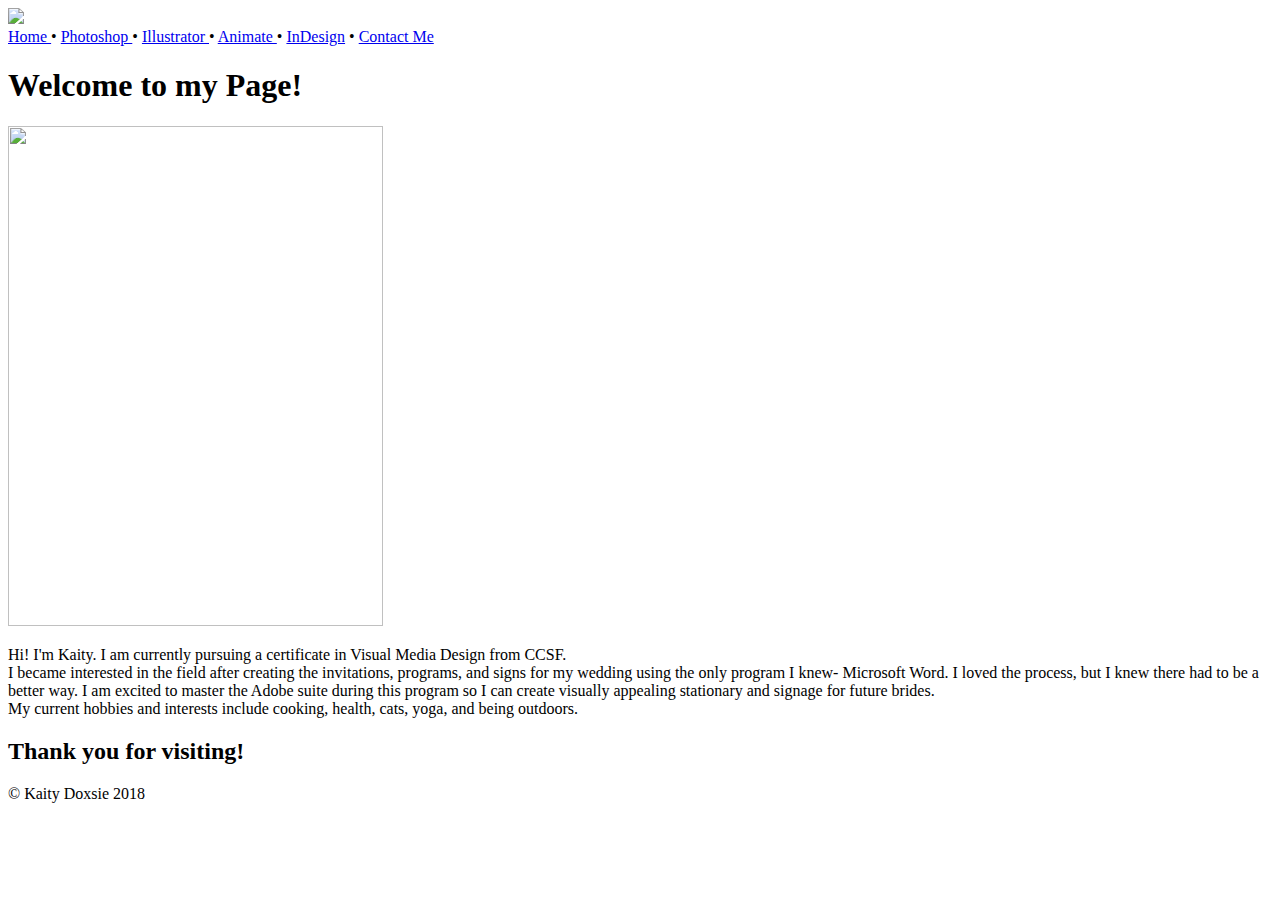
==== index.html @ 8a599f12 "index" ====
<!doctype html>



<html>

<head>
    <title>Kaity's Website</title>

    <link rel="stylesheet" href="CSS/kaity.css">
    
    <link href="https://fonts.googleapis.com/css?family=Montserrat|Petit+Formal+Script" rel="stylesheet">


</head>

<body>
    <img src=Images/Banner_Home.jpg>
    
    <nav>
        
        <a href="Index.html"> Home </a> •
        
        <a href="Photoshop.html"> Photoshop </a> •
        
        <a href="Illustrator.html">Illustrator </a> •
        
        <a href="Animate.html"> Animate </a> •
        
        <a href="InDesign.html"> InDesign</a> •
        
        <a href="Contact.html"> Contact Me </a>
    </nav>
    
    <h1>
        Welcome to my Page!
    </h1>
    
    <p>  
    <img height="500" width="375" src=Images/Kaityhome.jpg>
    </p>
    
    
    <p>
        Hi! I'm Kaity. I am currently pursuing a certificate in Visual Media Design from CCSF. <br>I became interested in the field after creating the invitations, programs, and signs for my wedding using the only program I knew- Microsoft Word. I loved the process, but I knew there had to be a better way. I am excited to master the Adobe suite during this program so I can create visually appealing stationary and signage for future brides. <br>My current hobbies and interests include cooking, health, cats, yoga, and being outdoors.
        </p>
    
    <h2> Thank you for visiting! </h2>
    
       <footer> © Kaity Doxsie 2018
    </footer>
    <br>
</body>
</html>
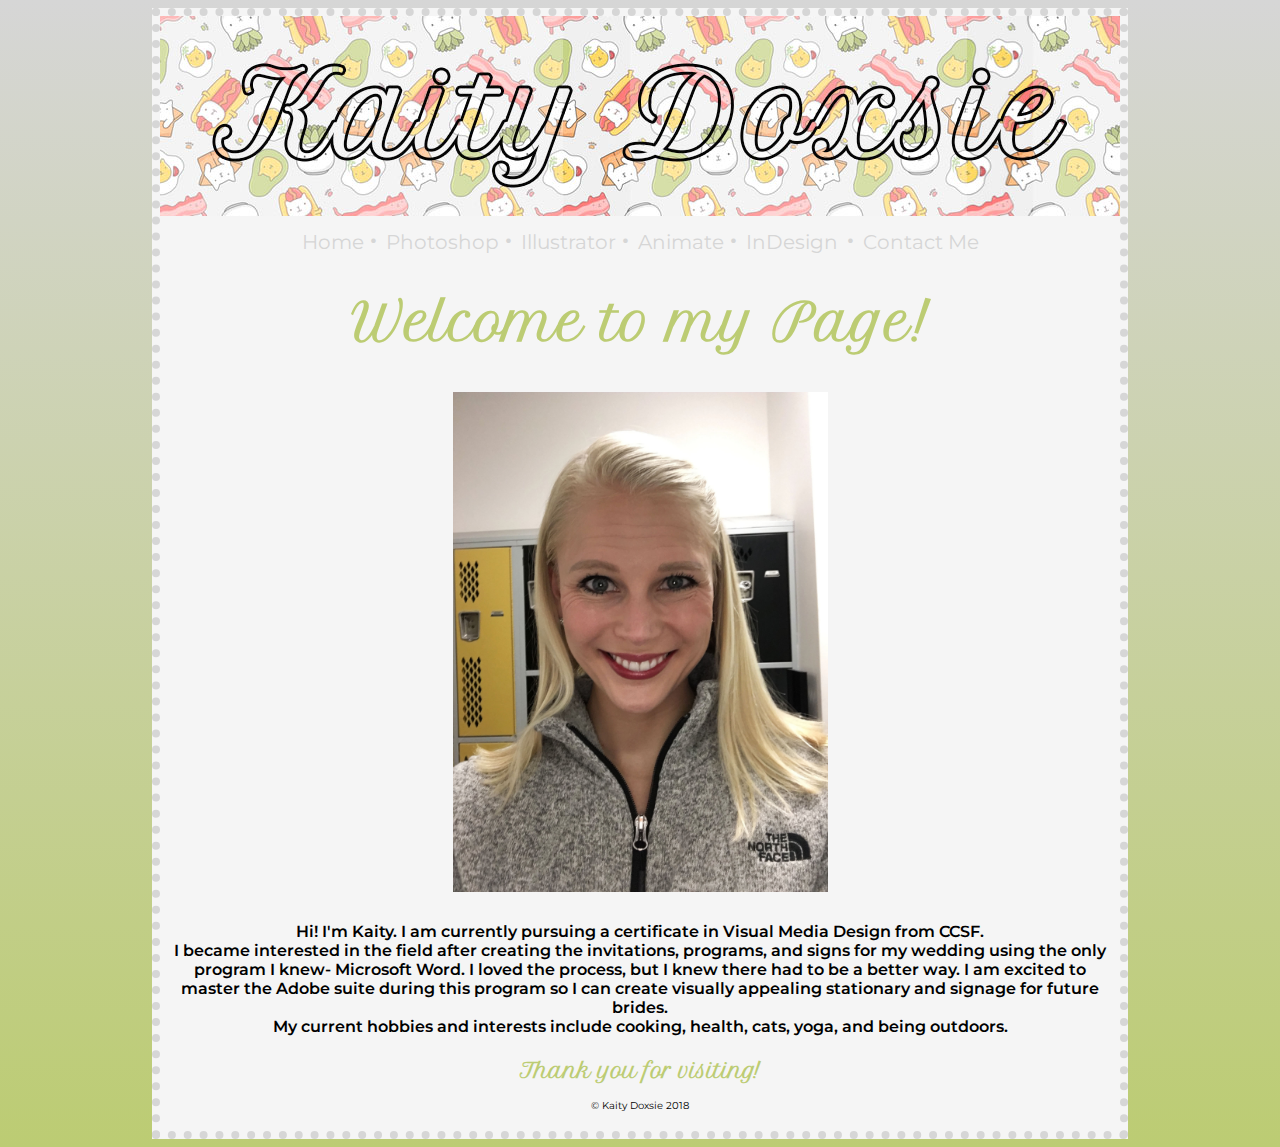
==== commit 319c6417: "redoing upload" ====
--- a/index.html
+++ b/index.html
@@ -37,7 +37,7 @@
     </h1>
     
     <p>  
-    <img height="500" width="375" src=Images/Kaityhome.jpg>
+    <img height="500" width="375" src=Images/kaityhome.JPG>
     </p>
     
     
--- a/CSS/kaity.css
+++ b/CSS/kaity.css
@@ -0,0 +1,72 @@
+html {
+    
+    background: linear-gradient(to bottom,#D6D6D6 0%, #BCCC73 100%);
+}
+
+
+body {
+    
+    width:960px;
+    
+    margin-left:auto;
+    
+    margin-right:auto;
+    
+    text-align:center;
+    
+    font-family:'Montserrat', 'Hevetica', sans-serif;
+    
+    border:8px dotted #D6D6D6;
+    
+    background-color: whitesmoke;
+    
+   
+ 
+}
+
+h1 {
+    
+    font-size: 50px;
+    font-family: 'Petit Formal Script', cursive;
+    font-weight: bold;
+    color: #bccc73;
+}
+
+a {
+    
+    text-decoration: none;
+    color: #D6D6D6;
+    font-size: 20px;
+}
+
+a:hover {
+    
+    color: #BCCC73;
+}
+
+nav {
+    
+    font-size: 30px;
+    color: #D6D6D6;
+}
+
+p  {
+    
+    color:#black;
+    font-weight: 600;
+    padding: 5px;
+    
+}
+
+h2 { 
+    
+    font-family: 'Petit Formal Script', cursive;
+    font-size: 20px;
+    color: #BCCC73;
+
+}
+
+footer {
+    font-size: 10px
+    
+}